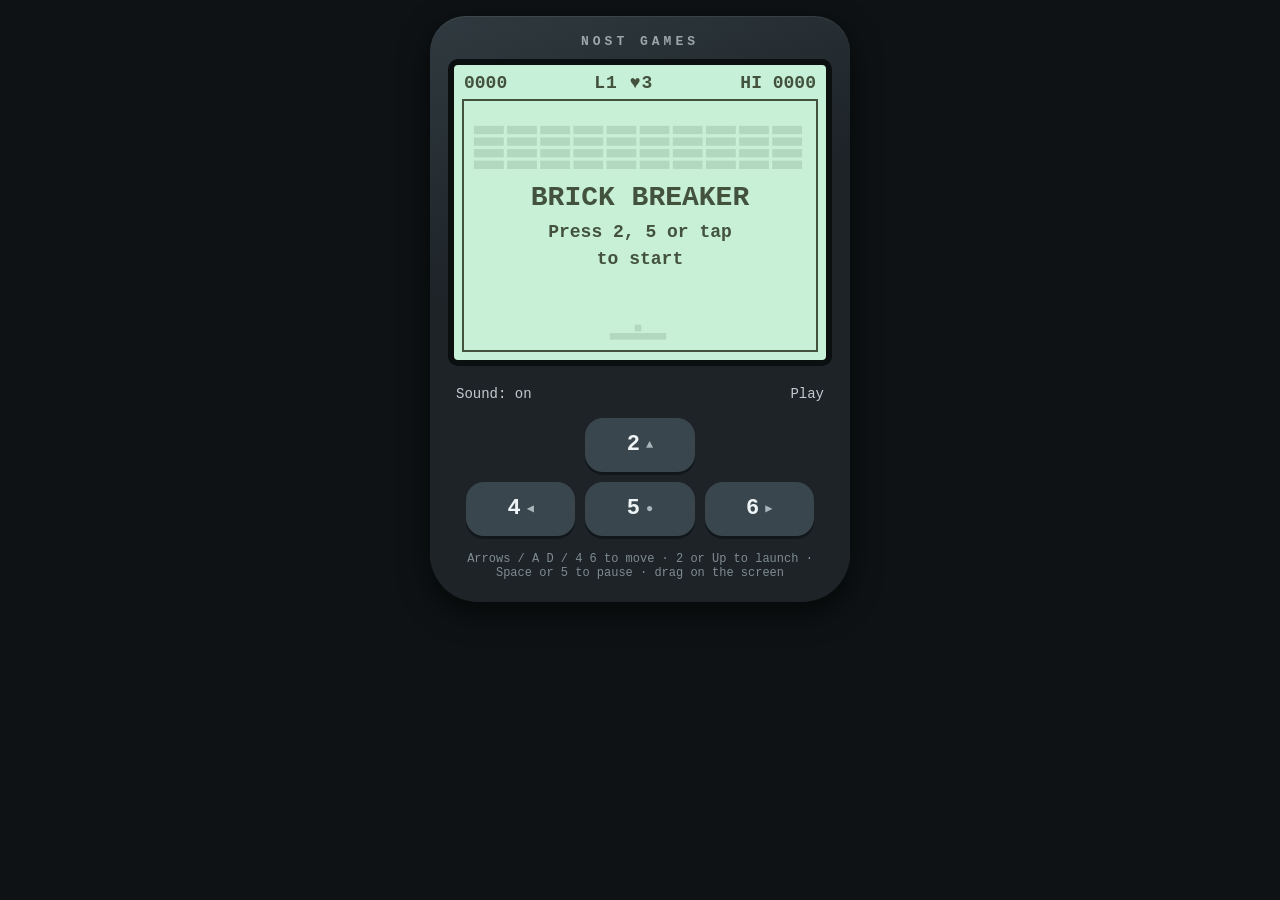
==== games/bricks/index.html @ d6e2c975 "Add Brick Breaker and share the phone frame styles Brick Breaker uses the same LCD screen and keypad" ====
<!DOCTYPE html>
<html lang="en">
<head>
  <meta charset="utf-8">
  <meta name="viewport" content="width=device-width, initial-scale=1, maximum-scale=1, user-scalable=no">
  <meta name="theme-color" content="#1d2327">
  <title>Brick Breaker</title>
  <link rel="stylesheet" href="../shared/phone.css">
</head>
<body>
  <main class="phone">
    <div class="brand">NOST GAMES</div>

    <div class="screen">
      <div class="hud">
        <span id="score">0000</span>
        <span id="status" class="mid">L1 ♥3</span>
        <span id="best">HI 0000</span>
      </div>
      <div class="board">
        <canvas id="game"></canvas>
        <div id="overlay" class="overlay"></div>
      </div>
    </div>

    <div class="softkeys">
      <button id="sound" class="softkey" type="button">Sound: on</button>
      <button id="pause" class="softkey" type="button">Pause</button>
    </div>

    <!-- 4/6 move the paddle, 2 launches the ball, 5 pauses. -->
    <div class="keypad">
      <span></span>
      <button class="key" data-action="launch" type="button">2<small>▲</small></button>
      <span></span>
      <button class="key" data-dir="left" type="button">4<small>◀</small></button>
      <button class="key" data-action="toggle" type="button">5<small>●</small></button>
      <button class="key" data-dir="right" type="button">6<small>▶</small></button>
    </div>

    <p class="help">Arrows / A D / 4 6 to move · 2 or Up to launch · Space or 5 to pause · drag on the screen</p>
  </main>

  <script src="bricks.js"></script>
</body>
</html>
---- games/shared/phone.css ----
/* Phone frame, LCD screen and keypad shared by every game. */

:root {
  --lcd: #c7f0d8;
  --pixel: #43523d;
  --body: #1d2327;
  --body-edge: #2f3a40;
  --key: #3a464d;
}

* {
  box-sizing: border-box;
}

html,
body {
  margin: 0;
  min-height: 100%;
  background: #0e1214;
  color: #dfe6e9;
  font-family: "Courier New", monospace;
  -webkit-tap-highlight-color: transparent;
  user-select: none;
}

body {
  display: flex;
  justify-content: center;
  padding: 16px 12px 24px;
}

.phone {
  width: min(420px, 100%);
  background: linear-gradient(160deg, var(--body-edge), var(--body) 40%);
  border-radius: 36px 36px 48px 48px;
  padding: 18px 18px 22px;
  box-shadow: 0 10px 30px rgba(0, 0, 0, 0.6), inset 0 1px 0 rgba(255, 255, 255, 0.08);
}

.brand {
  text-align: center;
  letter-spacing: 4px;
  font-weight: bold;
  font-size: 13px;
  color: #9aa7ad;
  margin-bottom: 10px;
}

.screen {
  background: var(--lcd);
  border: 6px solid #0b0f10;
  border-radius: 10px;
  padding: 8px;
}

.hud {
  display: flex;
  justify-content: space-between;
  color: var(--pixel);
  font-weight: bold;
  font-size: 18px;
  padding: 0 2px 6px;
}

.board {
  position: relative;
  border: 2px solid var(--pixel);
  touch-action: none;
}

canvas {
  display: block;
  width: 100%;
}

.overlay {
  position: absolute;
  inset: 0;
  display: flex;
  flex-direction: column;
  align-items: center;
  justify-content: center;
  text-align: center;
  color: var(--pixel);
  background: rgba(199, 240, 216, 0.85);
  font-weight: bold;
  font-size: 18px;
  line-height: 1.5;
}

.overlay.hidden {
  display: none;
}

.overlay .big {
  font-size: 28px;
}

.softkeys {
  display: flex;
  justify-content: space-between;
  margin: 14px 4px 10px;
}

.softkey {
  background: none;
  border: none;
  color: #c3ccd0;
  font: inherit;
  font-size: 14px;
  padding: 6px 4px;
  cursor: pointer;
}

.keypad {
  display: grid;
  grid-template-columns: repeat(3, 1fr);
  gap: 10px;
  padding: 0 18px;
}

.key {
  height: 54px;
  border: none;
  border-radius: 18px;
  background: var(--key);
  color: #eef3f5;
  font: inherit;
  font-size: 22px;
  font-weight: bold;
  box-shadow: 0 3px 0 #11171a;
  display: flex;
  align-items: center;
  justify-content: center;
  gap: 6px;
  cursor: pointer;
  touch-action: manipulation;
}

.key small {
  font-size: 12px;
  color: #a9b6bc;
}

.key:active,
.key.pressed {
  transform: translateY(2px);
  box-shadow: 0 1px 0 #11171a;
}

.help {
  margin: 16px 0 0;
  text-align: center;
  font-size: 12px;
  color: #7f8c92;
}

.hud .mid {
  letter-spacing: 1px;
}

.key.blank {
  visibility: hidden;
}
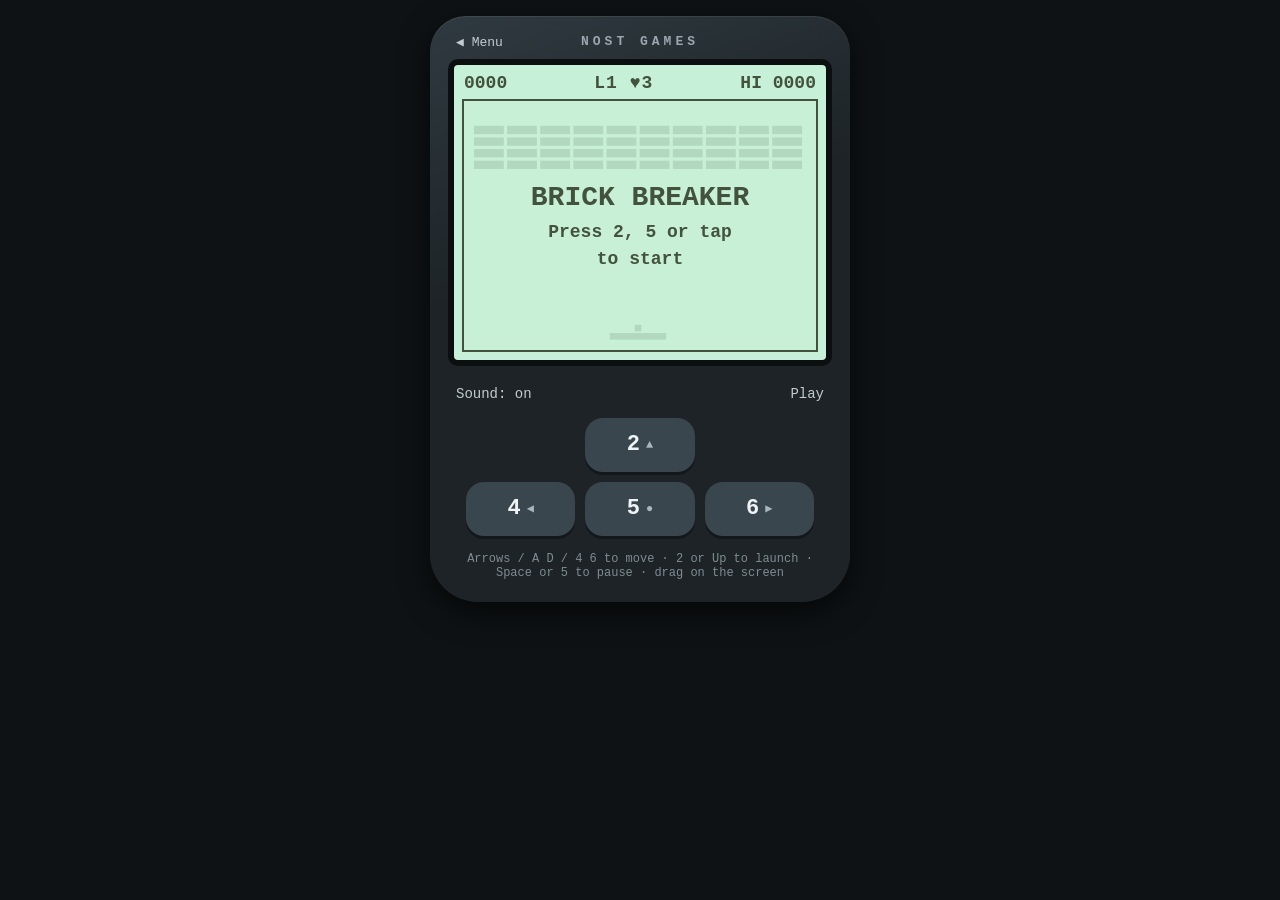
==== commit 9a67c6e8: "Make the site installable as a PWA Adds a web app manifest, icons and a service worker that caches t" ====
--- a/games/bricks/index.html
+++ b/games/bricks/index.html
@@ -4,12 +4,18 @@
   <meta charset="utf-8">
   <meta name="viewport" content="width=device-width, initial-scale=1, maximum-scale=1, user-scalable=no">
   <meta name="theme-color" content="#1d2327">
+  <link rel="manifest" href="../../manifest.webmanifest">
+  <link rel="icon" href="../../icons/icon-192.png">
+  <link rel="apple-touch-icon" href="../../icons/apple-touch-icon.png">
+  <meta name="apple-mobile-web-app-capable" content="yes">
+  <meta name="apple-mobile-web-app-status-bar-style" content="black">
+  <meta name="apple-mobile-web-app-title" content="Nost Games">
   <title>Brick Breaker</title>
   <link rel="stylesheet" href="../shared/phone.css">
 </head>
 <body>
   <main class="phone">
-    <div class="brand">NOST GAMES</div>
+    <div class="brand"><a class="back" href="../../">◀ Menu</a>NOST GAMES</div>
 
     <div class="screen">
       <div class="hud">
@@ -42,5 +48,6 @@
   </main>
 
   <script src="bricks.js"></script>
+  <script src="../shared/install.js" data-root="../../"></script>
 </body>
 </html>
--- a/games/shared/phone.css
+++ b/games/shared/phone.css
@@ -44,6 +44,21 @@
   font-size: 13px;
   color: #9aa7ad;
   margin-bottom: 10px;
+  position: relative;
+}
+
+/* Back to the games menu; installed apps on iPhone have no browser back button. */
+.back {
+  position: absolute;
+  left: 4px;
+  top: 50%;
+  transform: translateY(-50%);
+  color: #c3ccd0;
+  text-decoration: none;
+  letter-spacing: 0;
+  font-weight: normal;
+  font-size: 13px;
+  padding: 6px 4px;
 }
 
 .screen {
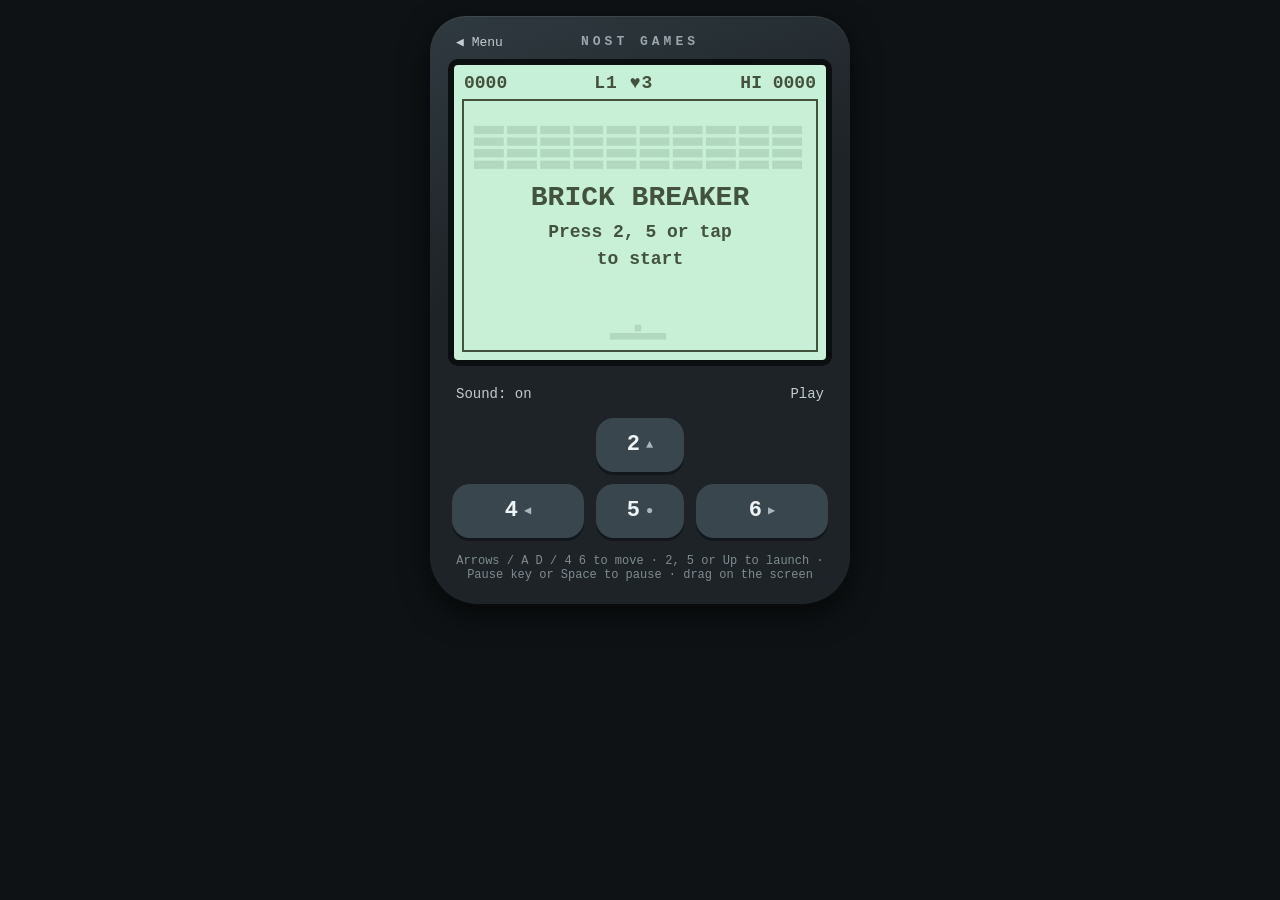
==== commit f41fda4f: "Brick Breaker: stop accidental pauses from the 5 key The on-screen 5 key sits between 4 and 6, so pl" ====
--- a/games/bricks/index.html
+++ b/games/bricks/index.html
@@ -34,17 +34,18 @@
       <button id="pause" class="softkey" type="button">Pause</button>
     </div>
 
-    <!-- 4/6 move the paddle, 2 launches the ball, 5 pauses. -->
-    <div class="keypad">
+    <!-- 4/6 move the paddle, 2 and 5 launch the ball. 5 doesn't pause here: it sits between
+         4 and 6, so thumbs hit it by accident. Pausing is on the Pause soft key instead. -->
+    <div class="keypad wide">
       <span></span>
       <button class="key" data-action="launch" type="button">2<small>▲</small></button>
       <span></span>
       <button class="key" data-dir="left" type="button">4<small>◀</small></button>
-      <button class="key" data-action="toggle" type="button">5<small>●</small></button>
+      <button class="key" data-action="launch" type="button">5<small>●</small></button>
       <button class="key" data-dir="right" type="button">6<small>▶</small></button>
     </div>
 
-    <p class="help">Arrows / A D / 4 6 to move · 2 or Up to launch · Space or 5 to pause · drag on the screen</p>
+    <p class="help">Arrows / A D / 4 6 to move · 2, 5 or Up to launch · Pause key or Space to pause · drag on the screen</p>
   </main>
 
   <script src="bricks.js"></script>
--- a/games/shared/phone.css
+++ b/games/shared/phone.css
@@ -134,6 +134,13 @@
   padding: 0 18px;
 }
 
+/* Wider side keys for games where 4 and 6 are held down a lot. */
+.keypad.wide {
+  grid-template-columns: 1.5fr 1fr 1.5fr;
+  gap: 12px;
+  padding: 0 4px;
+}
+
 .key {
   height: 54px;
   border: none;
